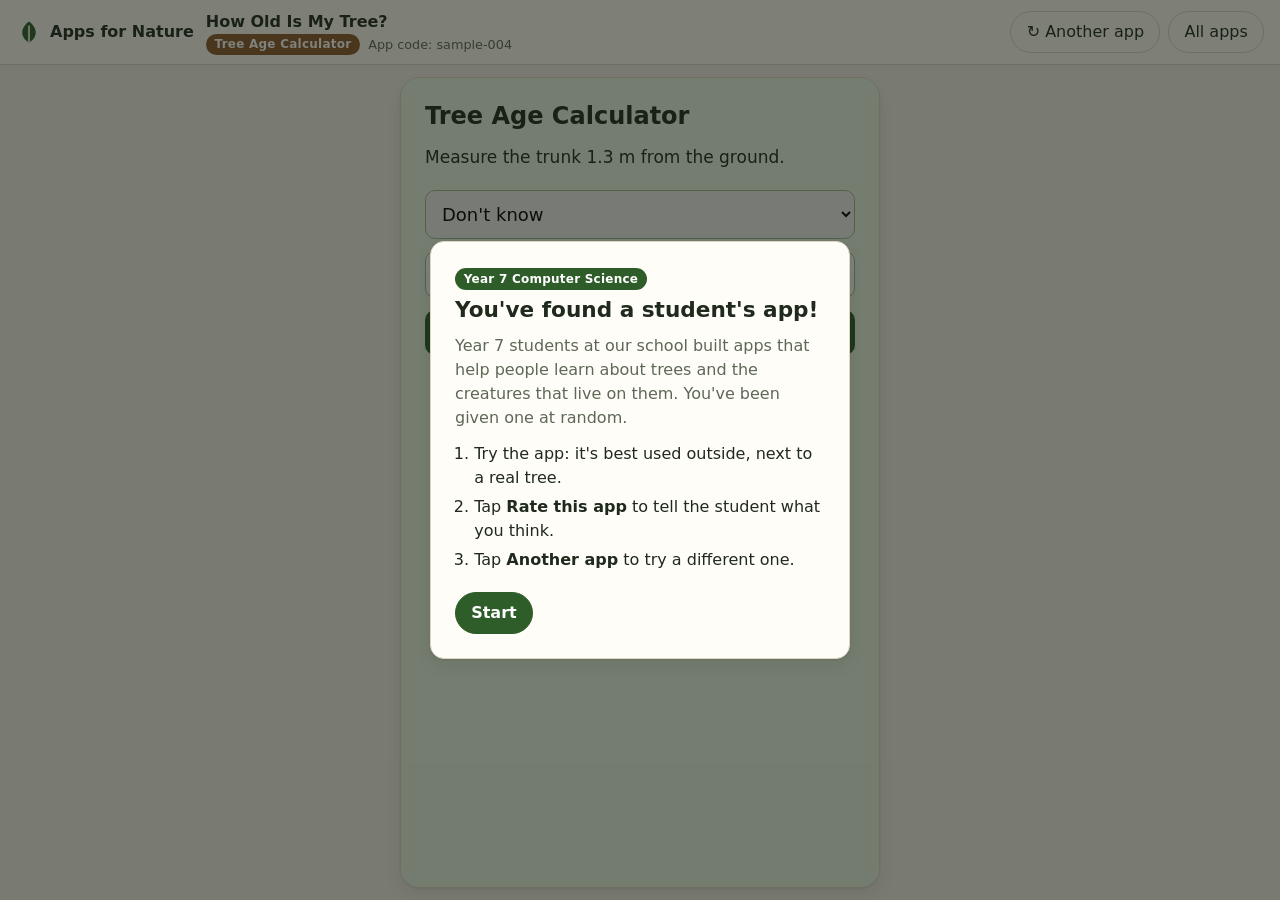
==== index.html @ 3dcc7a18 "Add files via upload" ====
<!doctype html>
<html lang="en">
<head>
<meta charset="utf-8">
<meta name="viewport" content="width=device-width, initial-scale=1, viewport-fit=cover">
<title>Apps for Nature</title>
<meta name="robots" content="noindex">
<link rel="stylesheet" href="assets/site.css">
<link rel="icon" href="data:image/svg+xml,%3Csvg xmlns='http://www.w3.org/2000/svg' viewBox='0 0 32 32'%3E%3Cpath d='M16 3C8 9 6 16 9 22c2 4 6 6 7 7 1-1 5-3 7-7 3-6 1-13-7-19z' fill='%232f5d2a'/%3E%3Cpath d='M16 8v21' stroke='%23fff' stroke-width='2'/%3E%3C/svg%3E">
</head>
<body>
<div class="player">
  <header class="bar">
    <a class="brand" href="gallery.html" title="All apps">
      <svg viewBox="0 0 32 32" aria-hidden="true"><path d="M16 3C8 9 6 16 9 22c2 4 6 6 7 7 1-1 5-3 7-7 3-6 1-13-7-19z" fill="currentColor" style="color:var(--leaf)"/><path d="M16 8v21" stroke="var(--surface)" stroke-width="2"/></svg>
      <span id="site-title">Apps for Nature</span>
    </a>
    <div class="now">
      <div class="title" id="app-title">Loading…</div>
      <div class="meta"><span id="app-brief"></span><span id="app-code"></span></div>
    </div>
    <div class="actions">
      <a class="btn btn-primary" id="feedback" target="_blank" rel="noopener">★ Rate this app</a>
      <button id="another" type="button">↻ Another app</button>
      <a class="btn" href="gallery.html">All apps</a>
    </div>
  </header>
  <main class="stage" id="stage"></main>
</div>

<div class="overlay" id="welcome" hidden>
  <div class="card" role="dialog" aria-labelledby="welcome-title">
    <span class="tag" style="background:var(--leaf)">Year 7 Computer Science</span>
    <h1 id="welcome-title">You've found a student's app!</h1>
    <p id="welcome-text">Our Year 7 students built apps that help people learn about trees and the creatures that live on them. You've been given one at random.</p>
    <ol>
      <li>Try the app: it's best used outside, next to a real tree.</li>
      <li>Tap <strong>Rate this app</strong> to tell the student what you think.</li>
      <li>Tap <strong>Another app</strong> to try a different one.</li>
    </ol>
    <button class="btn-primary" id="start" type="button">Start</button>
  </div>
</div>

<script src="assets/config.js"></script>
<script src="apps.js"></script>
<script src="assets/player.js"></script>
</body>
</html>
---- assets/site.css ----
:root {
  --bg: #f4f1e8;
  --surface: #fffdf7;
  --ink: #1f2a1c;
  --muted: #5d6857;
  --line: #ddd6c4;
  --leaf: #2f5d2a;
  --leaf-strong: #234820;
  --accent: #d98e2b;
  --radius: 14px;
  --shadow: 0 1px 2px rgba(31, 42, 28, .08), 0 6px 18px rgba(31, 42, 28, .08);
  color-scheme: light;
}
@media (prefers-color-scheme: dark) {
  :root {
    --bg: #141a12;
    --surface: #1d251a;
    --ink: #eef1e6;
    --muted: #a8b39f;
    --line: #34402f;
    --leaf: #7fbf6a;
    --leaf-strong: #9ad186;
    --accent: #e8a64a;
    --shadow: 0 1px 2px rgba(0,0,0,.3), 0 6px 18px rgba(0,0,0,.35);
    color-scheme: dark;
  }
}

* { box-sizing: border-box; }
[hidden] { display: none !important; }
html, body { margin: 0; }
body {
  background: var(--bg);
  color: var(--ink);
  font: 16px/1.5 system-ui, -apple-system, "Segoe UI", Roboto, sans-serif;
}
a { color: var(--leaf); }
button, .btn {
  font: inherit;
  border-radius: 999px;
  border: 1px solid var(--line);
  background: var(--surface);
  color: var(--ink);
  padding: .5rem .95rem;
  cursor: pointer;
  text-decoration: none;
  display: inline-flex;
  align-items: center;
  gap: .4rem;
  white-space: nowrap;
}
button:hover, .btn:hover { border-color: var(--leaf); }
.btn-primary {
  background: var(--leaf);
  border-color: var(--leaf);
  color: #fff;
  font-weight: 600;
}
@media (prefers-color-scheme: dark) { .btn-primary { color: #10180e; } }
.btn-primary:hover { background: var(--leaf-strong); }
.btn[aria-disabled="true"] { opacity: .5; pointer-events: none; }

.brand { display: flex; align-items: center; gap: .5rem; font-weight: 700; color: var(--ink); text-decoration: none; }
.brand svg { width: 26px; height: 26px; flex: none; }

.tag {
  display: inline-block;
  font-size: .75rem;
  font-weight: 600;
  letter-spacing: .02em;
  padding: .1rem .55rem;
  border-radius: 999px;
  color: #fff;
}

/* ---------------- Player (index.html) ---------------- */
.player { display: flex; flex-direction: column; height: 100vh; height: 100dvh; }
.bar {
  display: flex;
  align-items: center;
  gap: .75rem;
  padding: .6rem 16px;
  background: var(--surface);
  border-bottom: 1px solid var(--line);
  flex-wrap: wrap;
}
.bar .now { flex: 1 1 200px; min-width: 0; }
.bar .now .title { font-weight: 700; overflow: hidden; text-overflow: ellipsis; white-space: nowrap; }
.bar .now .meta { font-size: .8rem; color: var(--muted); display: flex; gap: .5rem; align-items: center; flex-wrap: wrap; }
.bar .actions { display: flex; gap: .5rem; flex-wrap: wrap; }
.stage { flex: 1; display: flex; justify-content: center; padding: 12px; min-height: 0; }
.stage iframe {
  width: 100%;
  max-width: 480px;
  height: 100%;
  border: 1px solid var(--line);
  border-radius: 20px;
  background: #fff;
  box-shadow: var(--shadow);
}
@media (max-width: 520px) {
  .stage { padding: 0; }
  .stage iframe { border: 0; border-radius: 0; box-shadow: none; max-width: none; }
  .bar { padding: .5rem 12px; gap: .5rem; }
  .bar .brand span { display: none; }
  .bar .actions { width: 100%; }
  .bar .actions > * { flex: 1; justify-content: center; }
}

.overlay {
  position: fixed; inset: 0;
  background: rgba(20, 26, 18, .55);
  display: flex; align-items: center; justify-content: center;
  padding: 16px; z-index: 10;
}
.card {
  background: var(--surface);
  border: 1px solid var(--line);
  border-radius: var(--radius);
  box-shadow: var(--shadow);
  padding: 1.5rem;
  max-width: 420px;
  width: 100%;
}
.card h1 { font-size: 1.35rem; margin: .25rem 0 .5rem; }
.card p { margin: .5rem 0; color: var(--muted); }
.card ol { padding-left: 1.2rem; margin: .75rem 0 1.25rem; }
.card ol li { margin: .3rem 0; }
.empty { margin: auto; text-align: center; color: var(--muted); padding: 2rem 16px; }

/* ---------------- Gallery ---------------- */
.page { max-width: 1040px; margin: 0 auto; padding: 0 16px 3rem; }
.top { display: flex; align-items: center; justify-content: space-between; gap: 1rem; padding: 1rem 0; flex-wrap: wrap; }
.hero { padding: 1.5rem 0 1rem; }
.hero h1 { font-size: clamp(1.6rem, 4vw, 2.3rem); margin: 0 0 .4rem; line-height: 1.15; }
.hero p { color: var(--muted); max-width: 60ch; margin: 0; }
.filters { display: flex; gap: .5rem; flex-wrap: wrap; align-items: center; margin: 1.25rem 0; }
.filters button[aria-pressed="true"] { background: var(--ink); color: var(--bg); border-color: var(--ink); }
.filters select { font: inherit; padding: .45rem .7rem; border-radius: 999px; border: 1px solid var(--line); background: var(--surface); color: var(--ink); }
.grid { display: grid; grid-template-columns: repeat(auto-fill, minmax(220px, 1fr)); gap: 14px; }
.app-card {
  display: flex; flex-direction: column; gap: .5rem;
  background: var(--surface);
  border: 1px solid var(--line);
  border-radius: var(--radius);
  padding: 1rem;
  text-decoration: none;
  color: var(--ink);
  border-top: 5px solid var(--c, var(--leaf));
  transition: transform .12s ease, box-shadow .12s ease;
}
.app-card:hover { transform: translateY(-2px); box-shadow: var(--shadow); }
.app-card .name { font-weight: 700; font-size: 1.05rem; }
.app-card .code { font-size: .8rem; color: var(--muted); margin-top: auto; }
.count { color: var(--muted); font-size: .9rem; }
footer { color: var(--muted); font-size: .85rem; margin-top: 2.5rem; border-top: 1px solid var(--line); padding-top: 1rem; }
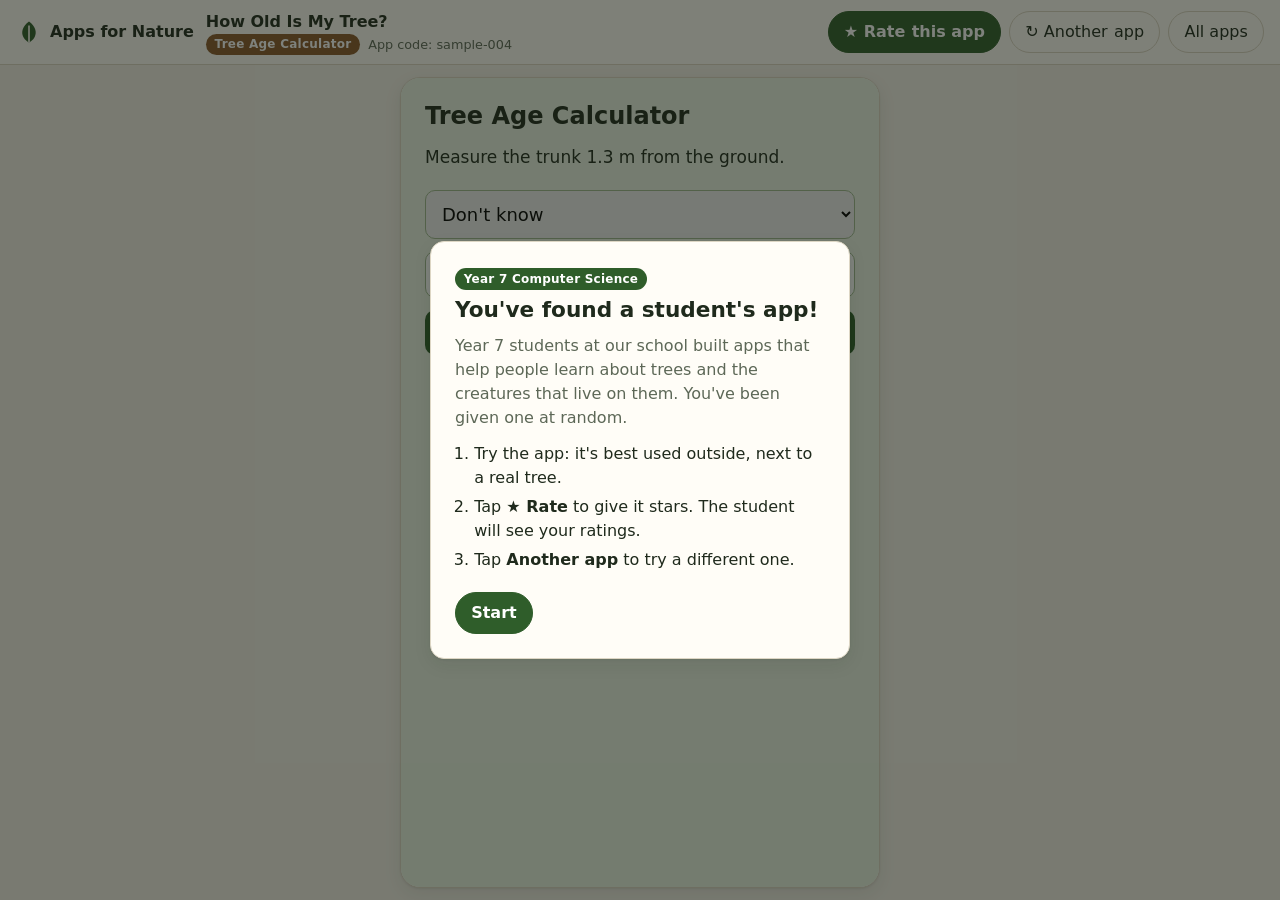
==== commit d9fc5f30: "Add files via upload" ====
--- a/index.html
+++ b/index.html
@@ -20,13 +20,29 @@
       <div class="meta"><span id="app-brief"></span><span id="app-code"></span></div>
     </div>
     <div class="actions">
-      <a class="btn btn-primary" id="feedback" target="_blank" rel="noopener">★ Rate this app</a>
-      <button id="another" type="button">↻ Another app</button>
+      <button class="btn-primary" id="feedback" type="button" aria-haspopup="dialog" aria-controls="rate">★ Rate<span class="wide"> this app</span></button>
+      <button id="another" type="button">↻ Another<span class="wide"> app</span></button>
       <a class="btn" href="gallery.html">All apps</a>
     </div>
   </header>
   <main class="stage" id="stage"></main>
 </div>
+
+<div class="sheet-backdrop" id="rate-backdrop" hidden></div>
+<section class="sheet" id="rate" role="dialog" aria-modal="true" aria-labelledby="rate-title" hidden>
+  <header class="sheet-head">
+    <div>
+      <h2 id="rate-title">Rate this app</h2>
+      <p class="sheet-sub">Give it 1 to 5 stars for each question. The student's teacher passes your ratings on. Please don't write your name.</p>
+    </div>
+    <button class="icon-btn" id="rate-close" type="button" aria-label="Close and go back to the app">✕</button>
+  </header>
+  <div class="sheet-body" id="rate-body"></div>
+  <footer class="sheet-foot">
+    <a id="rate-newtab" target="_blank" rel="noopener">Form not loading? Open it in a new tab</a>
+    <button class="btn-primary" id="rate-next" type="button">Done: next app ↻</button>
+  </footer>
+</section>
 
 <div class="overlay" id="welcome" hidden>
   <div class="card" role="dialog" aria-labelledby="welcome-title">
@@ -35,7 +51,7 @@
     <p id="welcome-text">Our Year 7 students built apps that help people learn about trees and the creatures that live on them. You've been given one at random.</p>
     <ol>
       <li>Try the app: it's best used outside, next to a real tree.</li>
-      <li>Tap <strong>Rate this app</strong> to tell the student what you think.</li>
+      <li>Tap <strong>★ Rate</strong> to give it stars. The student will see your ratings.</li>
       <li>Tap <strong>Another app</strong> to try a different one.</li>
     </ol>
     <button class="btn-primary" id="start" type="button">Start</button>
--- a/assets/site.css
+++ b/assets/site.css
@@ -154,3 +154,40 @@
 .app-card .code { font-size: .8rem; color: var(--muted); margin-top: auto; }
 .count { color: var(--muted); font-size: .9rem; }
 footer { color: var(--muted); font-size: .85rem; margin-top: 2.5rem; border-top: 1px solid var(--line); padding-top: 1rem; }
+
+/* ---------------- Rating panel ---------------- */
+@media (max-width: 520px) { .wide { display: none; } }
+.sheet-backdrop { position: fixed; inset: 0; background: rgba(20, 26, 18, .5); z-index: 20; }
+.sheet {
+  position: fixed; z-index: 21;
+  top: 0; right: 0; bottom: 0;
+  width: min(460px, 100%);
+  display: flex; flex-direction: column;
+  background: var(--surface);
+  border-left: 1px solid var(--line);
+  box-shadow: var(--shadow);
+  animation: sheet-in .2s ease-out;
+}
+@keyframes sheet-in { from { transform: translateX(24px); opacity: 0; } to { transform: none; opacity: 1; } }
+@media (max-width: 520px) {
+  .sheet { top: 6dvh; top: 6vh; width: 100%; border-left: 0; border-radius: 18px 18px 0 0; animation-name: sheet-up; }
+  @keyframes sheet-up { from { transform: translateY(32px); opacity: 0; } to { transform: none; opacity: 1; } }
+}
+@media (prefers-reduced-motion: reduce) { .sheet { animation: none; } }
+.sheet-head { display: flex; gap: 12px; align-items: flex-start; padding: 16px 16px 10px; border-bottom: 1px solid var(--line); }
+.sheet-head h2 { font-size: 1.15rem; margin: 0 0 .25rem; overflow-wrap: anywhere; }
+.sheet-sub { margin: 0; font-size: .88rem; color: var(--muted); }
+.icon-btn { flex: none; width: 40px; height: 40px; padding: 0; justify-content: center; font-size: 1.05rem; margin-left: auto; }
+.sheet-body { flex: 1; min-height: 340px; display: flex; background: #fff; }
+.sheet-body iframe { flex: 1; width: 100%; min-height: 340px; border: 0; }
+.sheet-empty { margin: auto; text-align: center; color: #5d6857; padding: 24px 16px; }
+.sheet-empty .big { font-size: 2rem; letter-spacing: .2rem; color: #d98e2b; margin: 0 0 .5rem; }
+.sheet-foot {
+  display: flex; gap: 12px; align-items: center; justify-content: space-between; flex-wrap: wrap;
+  margin: 0;
+  padding: 12px 16px calc(12px + env(safe-area-inset-bottom));
+  border-top: 1px solid var(--line);
+}
+.sheet-foot a { font-size: .85rem; color: var(--muted); }
+.sheet-foot .btn-primary { margin-left: auto; }
+body.sheet-open { overflow: hidden; }
